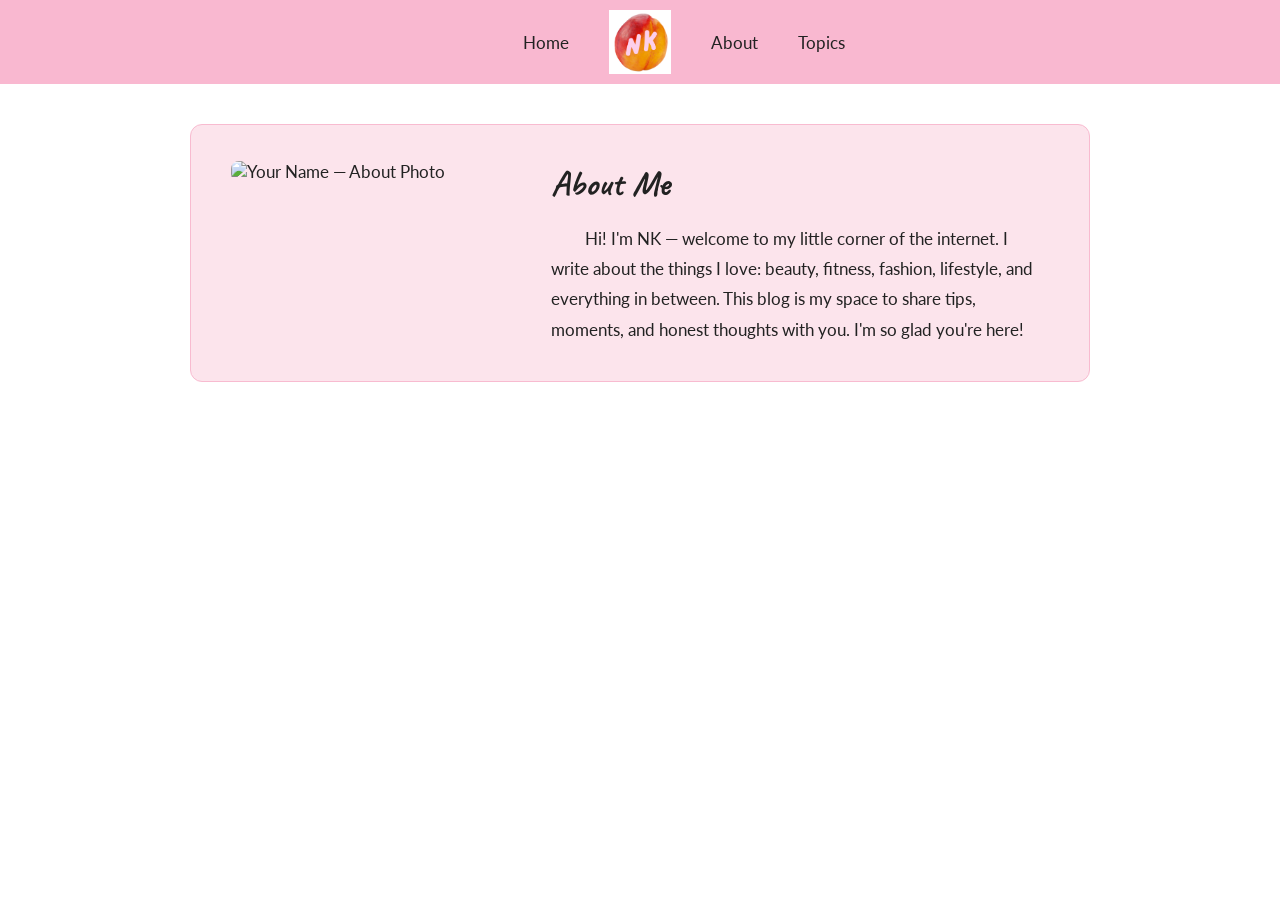
==== about.html @ 2f778094 "Initial Commit" ====
<!DOCTYPE html>
<html lang="en">
<head>
  <meta charset="UTF-8">
  <meta name="viewport" content="width=device-width, initial-scale=1.0">

  <!-- Change page title here -->
  <title>NK Blog — About</title>

  <link rel="stylesheet" href="styles/fonts.css">
  <link rel="stylesheet" href="styles/colors.css">
  <link rel="stylesheet" href="styles/base.css">
  <link rel="stylesheet" href="styles/banner.css">
  <link rel="stylesheet" href="styles/about.css">
  <link rel="stylesheet" href="styles/responsive.css">
</head>

<body>

  <!-- Banner injected here -->
  <div id="site-header"></div>

  <!-- =====================================================
       ABOUT PAGE CONTENT
       Edit everything below — photo, heading, and bio text.
       ===================================================== -->
  <main class="page-content">

    <div class="about-card">

      <!-- ---- YOUR PHOTO ----
           Replace the src with your own image.
           Recommended: put it at assets/images/about/about-photo.jpg
           Change the alt text to your name. -->
      <div class="about-photo">
        <img
          src="assets/images/about/about-photo.jpg"
          alt="Your Name — About Photo"
        >
      </div>

      <!-- ---- ABOUT TEXT ---- -->
      <div class="about-text">

        <!-- Change heading here -->
        <h1 class="about-heading">About Me</h1>

        <!-- Change your bio text here -->
        <p class="about-body">
          Hi! I'm NK — welcome to my little corner of the internet. I write about
          the things I love: beauty, fitness, fashion, lifestyle, and everything in
          between. This blog is my space to share tips, moments, and honest
          thoughts with you. I'm so glad you're here!
        </p>

        <!-- Add more paragraphs below if needed: -->
        <!--
        <p class="about-body">
          Second paragraph goes here...
        </p>
        -->

      </div>

    </div>

  </main>

  <!-- Scripts -->
  <script src="scripts/posts-data.js"></script>
  <script src="scripts/topics-data.js"></script>
  <script>var ROOT_PATH = '';</script>
  <script src="scripts/banner-html.js"></script>

</body>
</html>
---- styles/fonts.css ----
/* ============================================================
   FONTS.CSS — All font choices live here.
   Swap out any font-family or import URL to change fonts site-wide.
   ============================================================ */

/* --- FONT IMPORTS ---
   To use a Google Font:
   1. Go to fonts.google.com and find a font you like
   2. Copy the @import URL and paste it below, replacing the existing one
   ------------------------------------------------------------ */

/* Change display/heading font import here */
@import url('https://fonts.googleapis.com/css2?family=Caveat:wght@400;600;700&display=swap');

/* Change body font import here */
@import url('https://fonts.googleapis.com/css2?family=Lato:ital,wght@0,300;0,400;0,700;1,300&display=swap');


/* ============================================================
   FONT VARIABLES — Used across all CSS files
   ============================================================ */

:root {

  /* --- BANNER / NAV FONT --- */
  --font-nav: 'Caveat', cursive;           /* Change banner nav font here */
  --font-nav-size: 1.6rem;                 /* Change banner nav font size here */
  --font-nav-weight: 600;                  /* Change banner nav font weight here */

  /* --- BLOG CARD TITLE FONT --- */
  --font-card-title: 'Caveat', cursive;    /* Change blog card title font here */
  --font-card-title-size: 1.2rem;          /* Change blog card title size here */
  --font-card-title-weight: 600;           /* Change blog card title weight here */

  /* --- BLOG CARD DATE FONT --- */
  --font-card-date: 'Lato', sans-serif;    /* Change blog card date font here */
  --font-card-date-size: 0.85rem;          /* Change blog card date size here */

  /* --- TOPIC CARD LABEL FONT --- */
  --font-topic-label: 'Lato', sans-serif;  /* Change topic card label font here */
  --font-topic-label-size: 1.05rem;        /* Change topic card label size here */

  /* --- PAGE HEADINGS (h1, h2) --- */
  --font-heading: 'Caveat', cursive;       /* Change page heading font here */
  --font-heading-size-h1: 2.2rem;          /* Change H1 size here */
  --font-heading-size-h2: 1.6rem;          /* Change H2 size here */

  /* --- BODY / PARAGRAPH TEXT --- */
  --font-body: 'Lato', sans-serif;         /* Change body paragraph font here */
  --font-body-size: 1.05rem;              /* Change body font size here */
  --font-body-line-height: 1.8;           /* Change body line height here */

  /* --- ABOUT PAGE --- */
  --font-about-heading: 'Caveat', cursive; /* Change About page heading font here */
  --font-about-body: 'Lato', sans-serif;   /* Change About page body font here */

}
---- styles/colors.css ----
/* ============================================================
   COLORS.CSS — All site colors live here.
   Change any value below to update the color everywhere on the site.
   ============================================================ */

:root {

  /* --- TOP BANNER --- */
  --color-banner-bg: #f9b8d0;           /* Change banner background color here */
  --color-banner-text: #222222;         /* Change banner nav text color here */

  /* --- PAGE BACKGROUND --- */
  --color-page-bg: #ffffff;             /* Change main page background here */

  /* --- BLOG POST CARDS (the little squares on home/topic pages) --- */
  --color-card-bg: #fce4ec;             /* Change blog card background color here */
  --color-card-border: #f48fb1;         /* Change blog card border color here */
  --color-card-shadow: rgba(244,143,177,0.25); /* Change blog card shadow color here */
  --color-card-title: #222222;          /* Change blog card title text color here */
  --color-card-date: #888888;           /* Change blog card date text color here */

  /* --- TOPIC CATEGORY CARDS (Topics page squares) --- */
  --color-topic-card-bg: #ffffff;       /* Change topic card background here */
  --color-topic-card-border: #f48fb1;   /* Change topic card border here */
  --color-topic-card-shadow-1: #ffd54f; /* Change topic card back shadow (yellow) here */
  --color-topic-card-shadow-2: #ffd54f; /* Change topic card second shadow here */
  --color-topic-card-text: #222222;     /* Change topic card label text here */

  /* --- ABOUT PAGE --- */
  --color-about-card-bg: #fce4ec;       /* Change about card background here */
  --color-about-card-border: #f8bbd0;   /* Change about card border here */

  /* --- BLOG POST PAGE --- */
  --color-post-card-bg: #fce4ec;        /* Change blog post page card background here */
  --color-post-card-border: #f8bbd0;    /* Change blog post page card border here */

  /* --- MOBILE MENU OVERLAY --- */
  --color-mobile-menu-bg: #fce4ec;      /* Change mobile hamburger menu background here */
  --color-mobile-menu-text: #222222;    /* Change mobile hamburger menu text color here */

  /* --- GENERAL TEXT --- */
  --color-text-primary: #222222;        /* Change main body text color here */
  --color-text-secondary: #555555;      /* Change secondary/subtitle text color here */

  /* --- LINKS --- */
  --color-link: #222222;                /* Change link text color here */
  --color-link-hover: #e91e8c;          /* Change link hover color here */

}
---- styles/base.css ----
/* ============================================================
   BASE.CSS — Global resets and base styles.
   These apply to every page. Change carefully.
   ============================================================ */

/* Box-sizing reset — makes padding/border part of element width */
*, *::before, *::after {
  box-sizing: border-box;
  margin: 0;
  padding: 0;
}

/* Base HTML/body */
html {
  font-size: 16px;              /* Change root font size here (affects rem units) */
  scroll-behavior: smooth;
}

body {
  font-family: var(--font-body);
  font-size: var(--font-body-size);
  color: var(--color-text-primary);
  background-color: var(--color-page-bg);
  min-height: 100vh;
  -webkit-font-smoothing: antialiased;
}

/* Remove default list styles */
ul, ol {
  list-style: none;
}

/* Make images responsive by default */
img {
  max-width: 100%;
  height: auto;
  display: block;
}

/* Remove default anchor styles */
a {
  color: var(--color-link);
  text-decoration: none;
}

/* Sticky top — banner stays at top of viewport on scroll */
.site-header {
  position: sticky;             /* Change to 'relative' if you don't want sticky banner */
  top: 0;
  z-index: 100;
  width: 100%;
}
---- styles/banner.css ----
/* ============================================================
   BANNER.CSS — Styles for the top banner / navigation bar.
   Applies to desktop and mobile layouts.
   ============================================================ */

/* ---- DESKTOP BANNER ---- */

.banner {
  /* Change banner background color in colors.css → --color-banner-bg */
  background-color: var(--color-banner-bg);

  /* Optional: use a banner background IMAGE instead of a color.
     Uncomment the lines below and set the image path.
     Comment out background-color above if using an image. */
  /* background-image: url('../assets/images/banner/banner-bg.jpg'); */
  /* background-size: cover; */
  /* background-position: center; */

  display: flex;
  align-items: center;
  justify-content: center;        /* centers the logo */
  position: relative;
  padding: 10px 30px;
  width: 100%;
  box-sizing: border-box;
  min-height: 80px;               /* Change banner height here */
}

/* Nav links sit on either side of the logo */
.banner-nav {
  display: flex;
  align-items: center;
  gap: 40px;                      /* Change spacing between nav items here */
  position: absolute;
  left: 50%;
  transform: translateX(-50%);
  width: 100%;
  justify-content: center;
  pointer-events: none;           /* let clicks pass through to links */
}

.banner-nav a {
  pointer-events: all;
  font-family: var(--font-nav);
  font-size: var(--font-nav-size);
  font-weight: var(--font-nav-weight);
  color: var(--color-banner-text);
  text-decoration: none;
  letter-spacing: 0.03em;
  transition: color 0.2s;
}

.banner-nav a:hover {
  color: var(--color-link-hover);  /* Change nav hover color in colors.css */
}

/* Logo image centered in banner */
.banner-logo {
  position: relative;
  z-index: 2;
  display: flex;
  align-items: center;
}

.banner-logo img {
  height: 64px;                   /* Change logo size here */
  width: auto;
  display: block;
}

/* Space out Home/About/Topics around the logo */
.nav-left {
  flex: 1;
  display: flex;
  justify-content: flex-end;
  padding-right: 40px;
}

.nav-right {
  flex: 1;
  display: flex;
  justify-content: flex-start;
  padding-left: 40px;
  gap: 40px;
}

.banner-inner {
  display: flex;
  align-items: center;
  justify-content: center;
  width: 100%;
  max-width: 1200px;
}


/* ---- MOBILE BANNER ---- */

.mobile-banner {
  display: none;                  /* Hidden on desktop — shown in responsive.css */
  background-color: var(--color-banner-bg);
  align-items: center;
  justify-content: space-between;
  padding: 10px 16px;
  min-height: 60px;
  width: 100%;
  box-sizing: border-box;
  position: relative;
}

.mobile-banner-logo img {
  height: 44px;                   /* Change mobile logo size here */
  width: auto;
}

/* Hamburger icon — three dashes */
.hamburger-btn {
  background: none;
  border: none;
  cursor: pointer;
  display: flex;
  flex-direction: column;
  gap: 5px;
  padding: 6px;
}

.hamburger-btn span {
  display: block;
  width: 26px;
  height: 3px;
  background-color: var(--color-banner-text);  /* Change hamburger bar color in colors.css */
  border-radius: 2px;
  transition: background-color 0.2s;
}

/* Mobile slide-in menu overlay */
.mobile-menu {
  display: none;
  position: fixed;
  top: 0; right: 0; bottom: 0; left: 0;
  background-color: var(--color-mobile-menu-bg);
  z-index: 1000;
  flex-direction: column;
  align-items: center;
  justify-content: center;
  gap: 36px;
}

.mobile-menu.open {
  display: flex;
}

.mobile-menu a {
  font-family: var(--font-nav);
  font-size: 2.2rem;              /* Change mobile menu link size here */
  font-weight: 600;
  color: var(--color-mobile-menu-text);
  text-decoration: none;
  letter-spacing: 0.04em;
}

.mobile-menu a:hover {
  color: var(--color-link-hover);
}

/* Close (X) button inside mobile menu */
.mobile-menu-close {
  position: absolute;
  top: 18px;
  right: 22px;
  background: none;
  border: none;
  font-size: 2rem;
  cursor: pointer;
  color: var(--color-mobile-menu-text);
  line-height: 1;
}
---- styles/about.css ----
/* ============================================================
   ABOUT.CSS — Styles for the About Me page
   ============================================================ */

/* ---- ABOUT CARD CONTAINER ---- */

.about-card {
  background-color: var(--color-about-card-bg);       /* Change about card bg in colors.css */
  border: 1px solid var(--color-about-card-border);   /* Change about card border in colors.css */
  border-radius: 12px;                                /* Change about card corner radius here */
  max-width: 900px;                                   /* Change about card max width here */
  margin: 40px auto 60px;                             /* Change about card vertical margin here */
  padding: 36px 40px;                                 /* Change about card inner padding here */
  display: flex;
  gap: 40px;                                          /* Change gap between photo and text here */
  align-items: flex-start;
  box-sizing: border-box;
}

/* ---- ABOUT PHOTO ---- */

.about-photo {
  flex-shrink: 0;
  width: 280px;                                       /* Change about photo width here */
}

.about-photo img {
  width: 100%;
  height: auto;
  display: block;
  border-radius: 8px;                                 /* Change photo corner radius here */
  object-fit: cover;
}

/* ---- ABOUT TEXT ---- */

.about-text {
  flex: 1;
}

.about-heading {
  font-family: var(--font-about-heading);             /* Change About heading font in fonts.css */
  font-size: var(--font-heading-size-h1);
  color: var(--color-text-primary);
  margin: 0 0 18px 0;                                 /* Change heading bottom margin here */
}

.about-body {
  font-family: var(--font-about-body);                /* Change About body font in fonts.css */
  font-size: var(--font-body-size);
  line-height: var(--font-body-line-height);
  color: var(--color-text-primary);
  text-indent: 2em;                                   /* Change paragraph indent here (or set to 0) */
  margin: 0;
}
---- styles/responsive.css ----
/* ============================================================
   RESPONSIVE.CSS — Mobile and tablet breakpoints.
   This file makes the site look good on all screen sizes.
   Rules here OVERRIDE desktop styles at smaller widths.
   ============================================================ */


/* ============================================================
   TABLET — screens up to 900px wide
   ============================================================ */

@media (max-width: 900px) {

  /* Blog cards: 2 columns on tablet */
  .cards-grid {
    grid-template-columns: repeat(2, 1fr); /* Change tablet columns here */
    gap: 20px;
  }

  /* Topics grid: 2 columns on tablet */
  .topics-grid {
    grid-template-columns: repeat(2, 1fr); /* Change tablet topic columns here */
    gap: 28px 20px;
    padding: 30px 0 40px;
  }

  /* About card: stack photo on top of text */
  .about-card {
    flex-direction: column;
    align-items: center;
    padding: 28px 24px;
    gap: 24px;
    margin: 24px 16px 40px;
  }

  .about-photo {
    width: 220px;                          /* Change tablet about photo width here */
  }

  /* Blog post: smaller padding */
  .post-wrapper {
    padding: 28px 24px;
    margin: 20px 16px 40px;
  }

  /* Float images become full width on tablet */
  .post-image-right,
  .post-image-left {
    float: none;
    width: 100%;
    max-width: 100%;
    margin: 20px 0;
  }

}


/* ============================================================
   MOBILE — screens up to 600px wide
   ============================================================ */

@media (max-width: 600px) {

  /* ---- HIDE desktop banner, SHOW mobile banner ---- */
  .banner {
    display: none !important;
  }

  .mobile-banner {
    display: flex !important;
  }

  /* ---- PAGE CONTENT ---- */
  .page-content {
    padding: 20px 12px 48px;               /* Change mobile page padding here */
  }

  /* Blog cards: 1 column on mobile */
  .cards-grid {
    grid-template-columns: 1fr;            /* Change mobile columns here (1 = single column) */
    gap: 16px;
  }

  /* Topics grid: 2 columns on mobile (fits nicely) */
  .topics-grid {
    grid-template-columns: repeat(2, 1fr); /* Change mobile topic columns here */
    gap: 24px 16px;
    padding: 20px 0 36px;
  }

  /* About card: tighter on mobile */
  .about-card {
    flex-direction: column;
    align-items: center;
    padding: 20px 16px;
    margin: 16px 8px 36px;
    gap: 20px;
  }

  .about-photo {
    width: 160px;                          /* Change mobile about photo width here */
  }

  .about-heading {
    font-size: 1.6rem;                     /* Change mobile about heading size here */
  }

  /* Blog post page */
  .post-wrapper {
    padding: 20px 16px;
    margin: 12px 8px 36px;
    border-radius: 8px;
  }

  .post-title {
    font-size: 1.6rem;                     /* Change mobile post title size here */
  }

  .post-image-right,
  .post-image-left {
    float: none;
    width: 100%;
    max-width: 100%;
    margin: 16px 0;
  }

  /* Topics heading */
  .topics-page-title {
    font-size: 1.5rem;                     /* Change mobile topics heading size here */
  }

  /* Topic card: smaller padding on mobile */
  .topic-card {
    padding: 20px 10px;
  }

  /* Blog card title: slightly smaller on mobile */
  .blog-card-title {
    font-size: 1.05rem;
  }

}
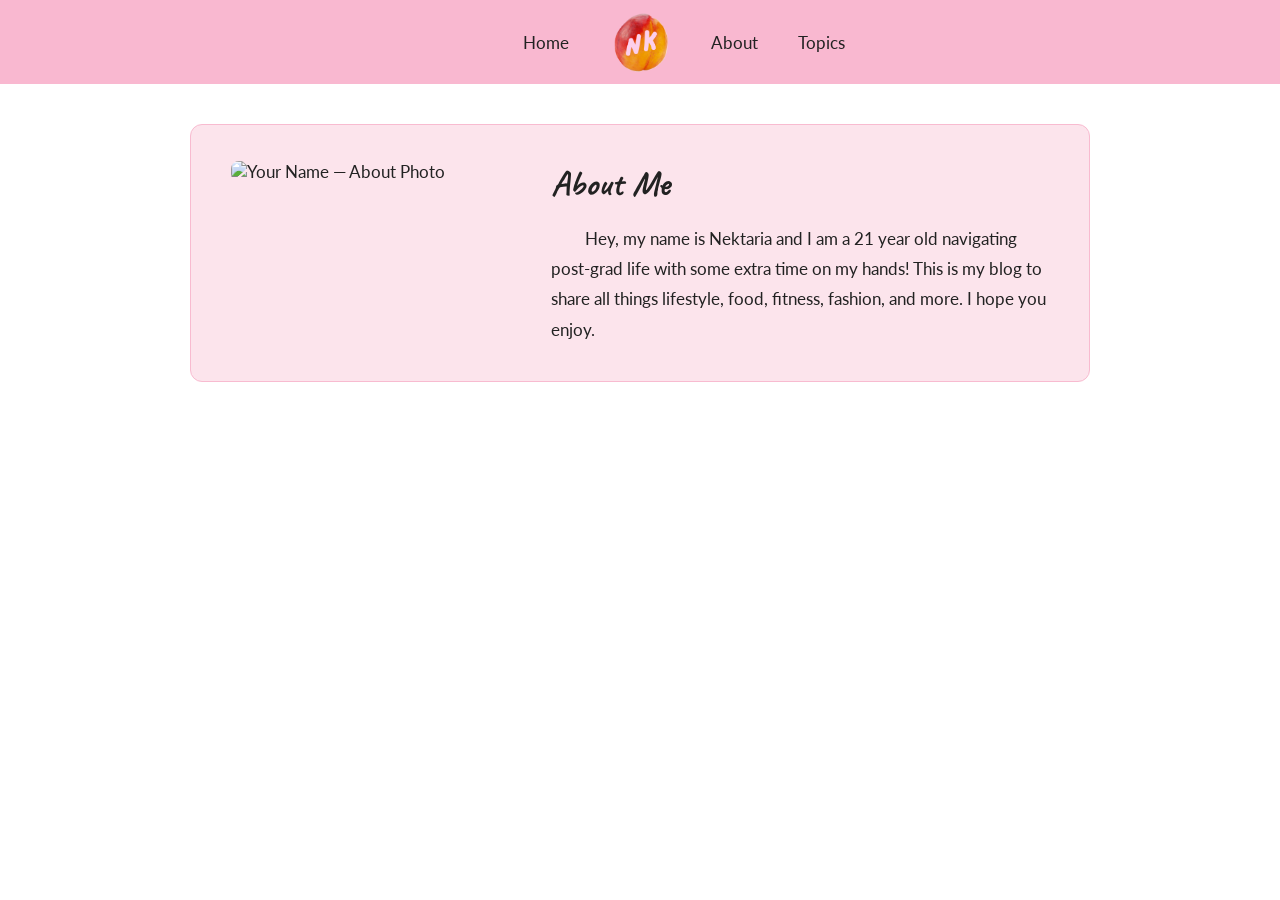
==== commit 2deea69d: "random" ====
--- a/about.html
+++ b/about.html
@@ -47,10 +47,9 @@
 
         <!-- Change your bio text here -->
         <p class="about-body">
-          Hi! I'm NK — welcome to my little corner of the internet. I write about
-          the things I love: beauty, fitness, fashion, lifestyle, and everything in
-          between. This blog is my space to share tips, moments, and honest
-          thoughts with you. I'm so glad you're here!
+          Hey, my name is Nektaria and I am a 21 year old navigating post-grad life with 
+          some extra time on my hands! This is my blog to share all things lifestyle, 
+          food, fitness, fashion, and more. I hope you enjoy. 
         </p>
 
         <!-- Add more paragraphs below if needed: -->
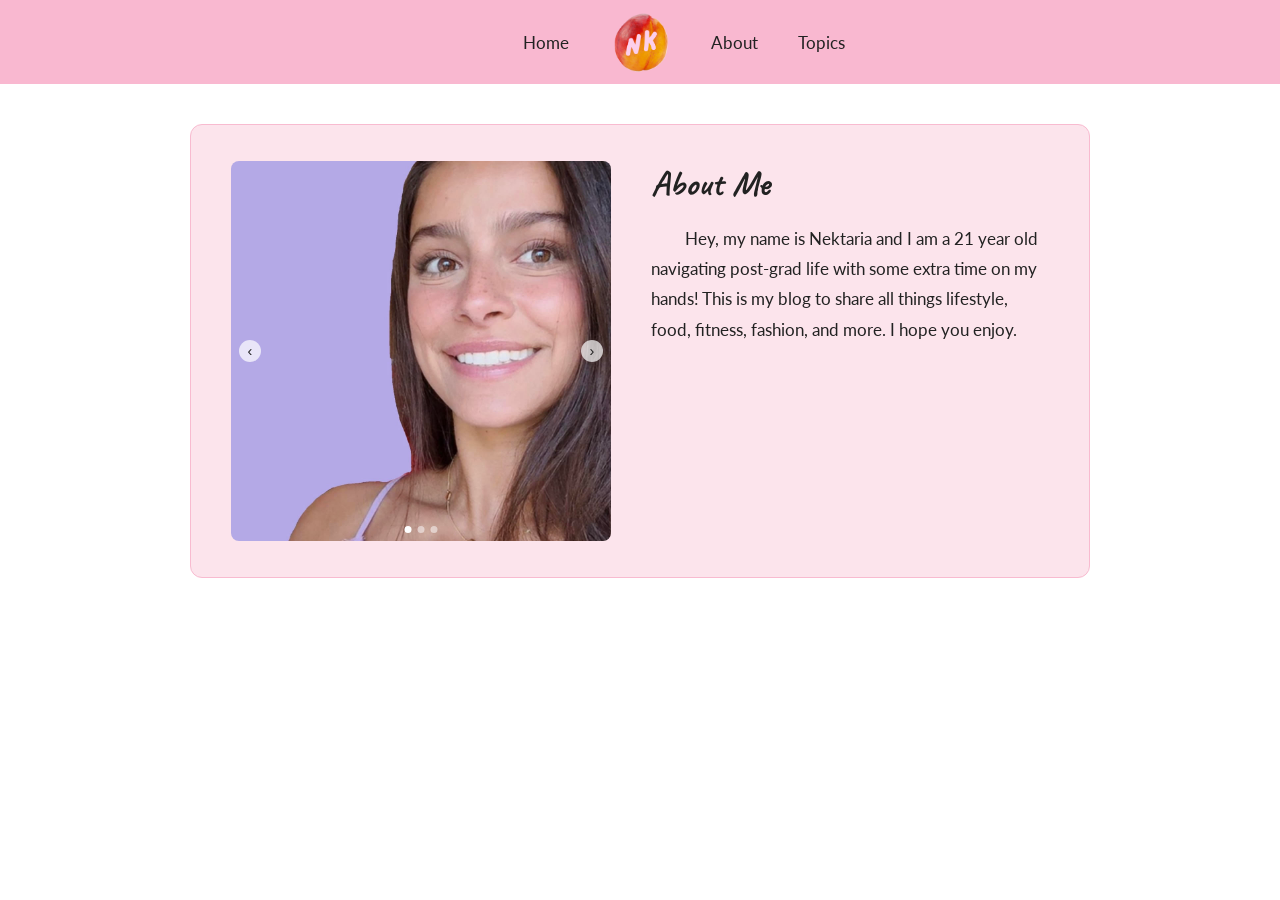
==== commit c297a1bf: "slide" ====
--- a/about.html
+++ b/about.html
@@ -28,15 +28,17 @@
 
     <div class="about-card">
 
-      <!-- ---- YOUR PHOTO ----
-           Replace the src with your own image.
-           Recommended: put it at assets/images/about/about-photo.jpg
-           Change the alt text to your name. -->
       <div class="about-photo">
-        <img
-          src="assets/images/about/about-photo.jpg"
-          alt="Your Name — About Photo"
-        >
+        <div class="about-slideshow">
+          <div class="slideshow-track" id="slideshow-track">
+            <img src="assets/images/about/purple_selfie.jpg" alt="Purple selfie">
+            <img src="assets/images/about/me_spetses.jpg" alt="Me in Spetses">
+            <img src="assets/images/about/young_me_eating.jpg" alt="Young me eating">
+          </div>
+          <button class="slide-btn slide-prev" id="slide-prev">&#8249;</button>
+          <button class="slide-btn slide-next" id="slide-next">&#8250;</button>
+          <div class="slideshow-dots" id="slideshow-dots"></div>
+        </div>
       </div>
 
       <!-- ---- ABOUT TEXT ---- -->
@@ -71,5 +73,37 @@
   <script>var ROOT_PATH = '';</script>
   <script src="scripts/banner-html.js"></script>
 
+  <script>
+    document.addEventListener('DOMContentLoaded', function () {
+      var track   = document.getElementById('slideshow-track');
+      var dotsBox = document.getElementById('slideshow-dots');
+      if (!track) return;
+
+      var images  = track.querySelectorAll('img');
+      var total   = images.length;
+      var current = 0;
+
+      images.forEach(function (_, i) {
+        var dot = document.createElement('button');
+        dot.className = 'slideshow-dot' + (i === 0 ? ' active' : '');
+        dot.setAttribute('aria-label', 'Go to photo ' + (i + 1));
+        dot.addEventListener('click', function () { goTo(i); });
+        dotsBox.appendChild(dot);
+      });
+
+      function goTo(index) {
+        current = (index + total) % total;
+        track.style.transform = 'translateX(-' + (current * 100) + '%)';
+        dotsBox.querySelectorAll('.slideshow-dot').forEach(function (d, i) {
+          d.classList.toggle('active', i === current);
+        });
+      }
+
+      document.getElementById('slide-prev').addEventListener('click', function () { goTo(current - 1); });
+      document.getElementById('slide-next').addEventListener('click', function () { goTo(current + 1); });
+
+    });
+  </script>
+
 </body>
 </html>
--- a/styles/about.css
+++ b/styles/about.css
@@ -21,16 +21,76 @@
 
 .about-photo {
   flex-shrink: 0;
-  width: 280px;                                       /* Change about photo width here */
+  width: 380px;                                       /* Change about photo width here */
 }
 
-.about-photo img {
+.about-slideshow {
+  position: relative;
   width: 100%;
-  height: auto;
+  aspect-ratio: 1 / 1;
+  border-radius: 8px;
+  overflow: hidden;
+}
+
+.slideshow-track {
+  display: flex;
+  width: 100%;
+  height: 100%;
+  transition: transform 0.4s ease;
+}
+
+.slideshow-track img {
+  min-width: 100%;
+  width: 100%;
+  height: 100%;
+  object-fit: cover;
   display: block;
-  border-radius: 8px;                                 /* Change photo corner radius here */
-  object-fit: cover;
 }
+
+.slide-btn {
+  position: absolute;
+  top: 50%;
+  transform: translateY(-50%);
+  background: rgba(255,255,255,0.7);
+  border: none;
+  border-radius: 50%;
+  width: 22px;
+  height: 22px;
+  font-size: 0.9rem;
+  cursor: pointer;
+  color: #222;
+  display: flex;
+  align-items: center;
+  justify-content: center;
+  z-index: 2;
+}
+
+.slide-btn:hover { background: rgba(255,255,255,0.95); }
+.slide-prev { left: 8px; }
+.slide-next { right: 8px; }
+
+.slideshow-dots {
+  position: absolute;
+  bottom: 8px;
+  left: 50%;
+  transform: translateX(-50%);
+  display: flex;
+  gap: 6px;
+  z-index: 2;
+}
+
+.slideshow-dot {
+  width: 7px;
+  height: 7px;
+  border-radius: 50%;
+  background: rgba(255,255,255,0.5);
+  border: none;
+  cursor: pointer;
+  padding: 0;
+  transition: background 0.2s;
+}
+
+.slideshow-dot.active { background: #fff; }
 
 /* ---- ABOUT TEXT ---- */
 
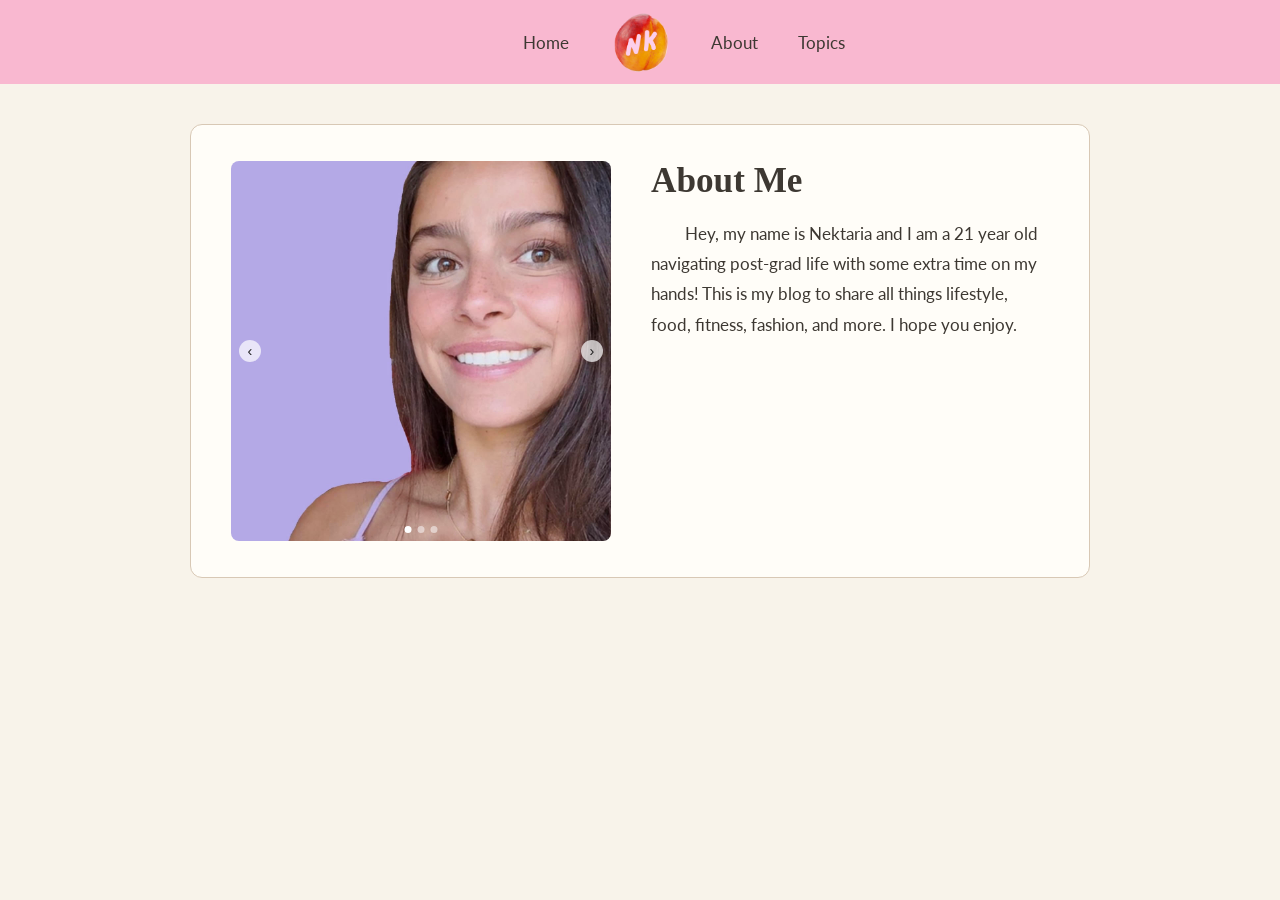
==== commit ab6ba5d8: "cosmetic changes" ====
--- a/about.html
+++ b/about.html
@@ -5,7 +5,7 @@
   <meta name="viewport" content="width=device-width, initial-scale=1.0">
 
   <!-- Change page title here -->
-  <title>NK Blog — About</title>
+  <title>eatnektarines — About</title>
 
   <link rel="stylesheet" href="styles/fonts.css">
   <link rel="stylesheet" href="styles/colors.css">
--- a/styles/fonts.css
+++ b/styles/fonts.css
@@ -23,12 +23,12 @@
 :root {
 
   /* --- BANNER / NAV FONT --- */
-  --font-nav: 'Caveat', cursive;           /* Change banner nav font here */
+  --font-nav: 'Playfair Display', cursive;           /* Change banner nav font here */
   --font-nav-size: 1.6rem;                 /* Change banner nav font size here */
   --font-nav-weight: 600;                  /* Change banner nav font weight here */
 
   /* --- BLOG CARD TITLE FONT --- */
-  --font-card-title: 'Caveat', cursive;    /* Change blog card title font here */
+  --font-card-title: 'Playfair Display', cursive;    /* Change blog card title font here */
   --font-card-title-size: 1.2rem;          /* Change blog card title size here */
   --font-card-title-weight: 600;           /* Change blog card title weight here */
 
@@ -41,7 +41,7 @@
   --font-topic-label-size: 1.05rem;        /* Change topic card label size here */
 
   /* --- PAGE HEADINGS (h1, h2) --- */
-  --font-heading: 'Caveat', cursive;       /* Change page heading font here */
+  --font-heading: 'Playfair Display', cursive;       /* Change page heading font here */
   --font-heading-size-h1: 2.2rem;          /* Change H1 size here */
   --font-heading-size-h2: 1.6rem;          /* Change H2 size here */
 
@@ -51,7 +51,7 @@
   --font-body-line-height: 1.8;           /* Change body line height here */
 
   /* --- ABOUT PAGE --- */
-  --font-about-heading: 'Caveat', cursive; /* Change About page heading font here */
+  --font-about-heading: 'Playfair Display', cursive; /* Change About page heading font here */
   --font-about-body: 'Lato', sans-serif;   /* Change About page body font here */
 
 }
--- a/styles/colors.css
+++ b/styles/colors.css
@@ -7,43 +7,43 @@
 
   /* --- TOP BANNER --- */
   --color-banner-bg: #f9b8d0;           /* Change banner background color here */
-  --color-banner-text: #222222;         /* Change banner nav text color here */
+  --color-banner-text: #3D3832;          /* Change banner nav text color here */
 
   /* --- PAGE BACKGROUND --- */
-  --color-page-bg: #ffffff;             /* Change main page background here */
+  --color-page-bg: #F8F3EA;             /* Change main page background here */
 
   /* --- BLOG POST CARDS (the little squares on home/topic pages) --- */
-  --color-card-bg: #fce4ec;             /* Change blog card background color here */
-  --color-card-border: #f48fb1;         /* Change blog card border color here */
-  --color-card-shadow: rgba(244,143,177,0.25); /* Change blog card shadow color here */
-  --color-card-title: #222222;          /* Change blog card title text color here */
-  --color-card-date: #888888;           /* Change blog card date text color here */
+  --color-card-bg: #FFFDF8;             /* Change blog card background color here */
+  --color-card-border: #D8C8B5;         /* Change blog card border color here */
+  --color-card-shadow: rgba(61, 56, 50, 0.12); /* Change blog card shadow color here */
+  --color-card-title: #3D3832;          /* Change blog card title text color here */
+  --color-card-date: #8A8177;           /* Change blog card date text color here */
 
   /* --- TOPIC CATEGORY CARDS (Topics page squares) --- */
-  --color-topic-card-bg: #ffffff;       /* Change topic card background here */
-  --color-topic-card-border: #f48fb1;   /* Change topic card border here */
-  --color-topic-card-shadow-1: #ffd54f; /* Change topic card back shadow (yellow) here */
-  --color-topic-card-shadow-2: #ffd54f; /* Change topic card second shadow here */
-  --color-topic-card-text: #222222;     /* Change topic card label text here */
+  --color-topic-card-bg: #FFFDF8;       /* Change topic card background here */
+  --color-topic-card-border: #D8C8B5;   /* Change topic card border here */
+  --color-topic-card-shadow-1: #E6D8C6; /* Change topic card back shadow here */
+  --color-topic-card-shadow-2: #E6D8C6; /* Change topic card second shadow here */
+  --color-topic-card-text: #3D3832;     /* Change topic card label text here */
 
   /* --- ABOUT PAGE --- */
-  --color-about-card-bg: #fce4ec;       /* Change about card background here */
-  --color-about-card-border: #f8bbd0;   /* Change about card border here */
+  --color-about-card-bg: #FFFDF8;       /* Change about card background here */
+  --color-about-card-border: #D8C8B5;   /* Change about card border here */
 
   /* --- BLOG POST PAGE --- */
-  --color-post-card-bg: #fce4ec;        /* Change blog post page card background here */
-  --color-post-card-border: #f8bbd0;    /* Change blog post page card border here */
+  --color-post-card-bg: #FFFDF8;        /* Change blog post page card background here */
+  --color-post-card-border: #D8C8B5;    /* Change blog post page card border here */
 
   /* --- MOBILE MENU OVERLAY --- */
-  --color-mobile-menu-bg: #fce4ec;      /* Change mobile hamburger menu background here */
-  --color-mobile-menu-text: #222222;    /* Change mobile hamburger menu text color here */
+  --color-mobile-menu-bg: #F8F3EA;      /* Change mobile hamburger menu background here */
+  --color-mobile-menu-text: #3D3832;    /* Change mobile hamburger menu text color here */
 
   /* --- GENERAL TEXT --- */
-  --color-text-primary: #222222;        /* Change main body text color here */
-  --color-text-secondary: #555555;      /* Change secondary/subtitle text color here */
+  --color-text-primary: #3D3832;        /* Change main body text color here */
+  --color-text-secondary: #6F675E;      /* Change secondary/subtitle text color here */
 
   /* --- LINKS --- */
-  --color-link: #222222;                /* Change link text color here */
-  --color-link-hover: #e91e8c;          /* Change link hover color here */
+  --color-link: #3D3832;                /* Change link text color here */
+  --color-link-hover: #A58F78;          /* Change link hover color here */
 
-}
+}
